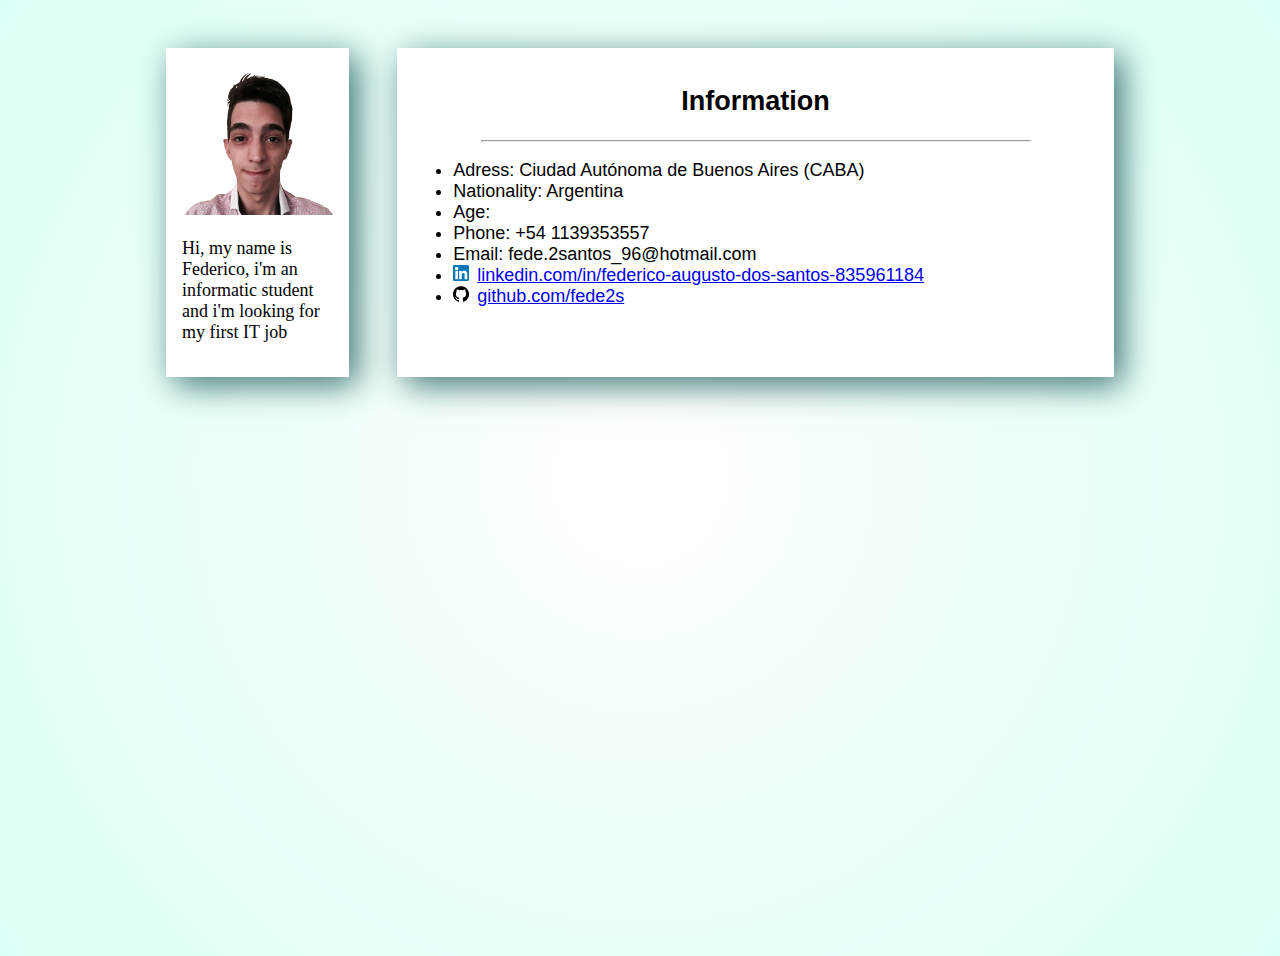
==== Federico dos Santos's RESUME 2021.html @ c951af2f "Add files via upload" ====
<!DOCTYPE html>
<html lang="en">
<head>
    <meta charset="UTF-8">
    <meta http-equiv="X-UA-Compatible" content="IE=edge">
    <meta name="viewport" content="width=device-width, initial-scale=1.0">
    <title>Federico dos Santos's RESUME</title>
    <link rel="stylesheet" href="My Styles.css">
</head>
<body>
    <header class="presentation">
        <div class="intro">
            <img src="img/Profile.PNG" class="profile">
            <p>Hi, my name is Federico, i'm an informatic student and i'm looking for my first IT job </p>
        </div>
        <div class="information">
            <h2>Information</h2>
            <hr>
            <ul>
                <li>Adress: Ciudad Autónoma de Buenos Aires (CABA)</li>
                <li>Nationality: Argentina</li>
                <li>Age: <span id="age"></span></li>
                <li>Phone: +54 1139353557</li>
                <li>Email: fede.2santos_96@hotmail.com</li>
                <li><a href="https:www.linkedin.com/in/federico-augusto-dos-santos-835961184" target="_blank"><img src="img/LinkedIn v5.png" class="icon">linkedin.com/in/federico-augusto-dos-santos-835961184</a></li>
                <li><a href="https:www.github.com/fede2s" target="_blank"><img src="img/github v5.png" class="icon">github.com/fede2s</a></li>
            </ul>
        </div>

    </header>

    <main>

    </main>

    <footer>

    </footer>
    
</body>
</html>
---- My Styles.css ----
body{
    font-family: -apple-system, BlinkMacSystemFont, 'Segoe UI', Roboto, Oxygen, Ubuntu, Cantarell, 'Open Sans', 'Helvetica Neue', sans-serif;
    background-image:radial-gradient(circle, white,rgb(218, 255, 247));
    background-repeat: no-repeat;
    height: 100vh;
    font-size: 11px;
}
hr{
    width:80%;
    background-color:lightsteelblue;
}
h2{
    text-align: center;
}
.profile{
    width:100%;
    margin: auto;
}
.icon{
    display:inline-block;
    width: 1rem;
    margin-right: 0.5rem;
}
.presentation{
    display: flex;
    flex-direction: row;
    justify-content: center;
    width: 95%;
    margin: 1rem auto;
}
body:nth-child(2) div{
    
    padding: 1rem;
    background-color:white;
    box-shadow: rgb(61, 116, 113) 0.5rem 0.5rem 2rem;
}
.intro{
    max-width: 25%;
    margin-right: 1rem;
    font-family:cursive;
}
.information{
    flex-wrap: 1;
    flex-grow: 1;
}

@media screen and (min-width:751px) and (orientation:landscape){
    
    body{
        font-size: 18px;
    }
    .presentation{
        max-width: 75%;
        margin: 3rem auto;
    }
    .intro{
        max-width: 4cm;
        margin-right: 3rem;
    }
}
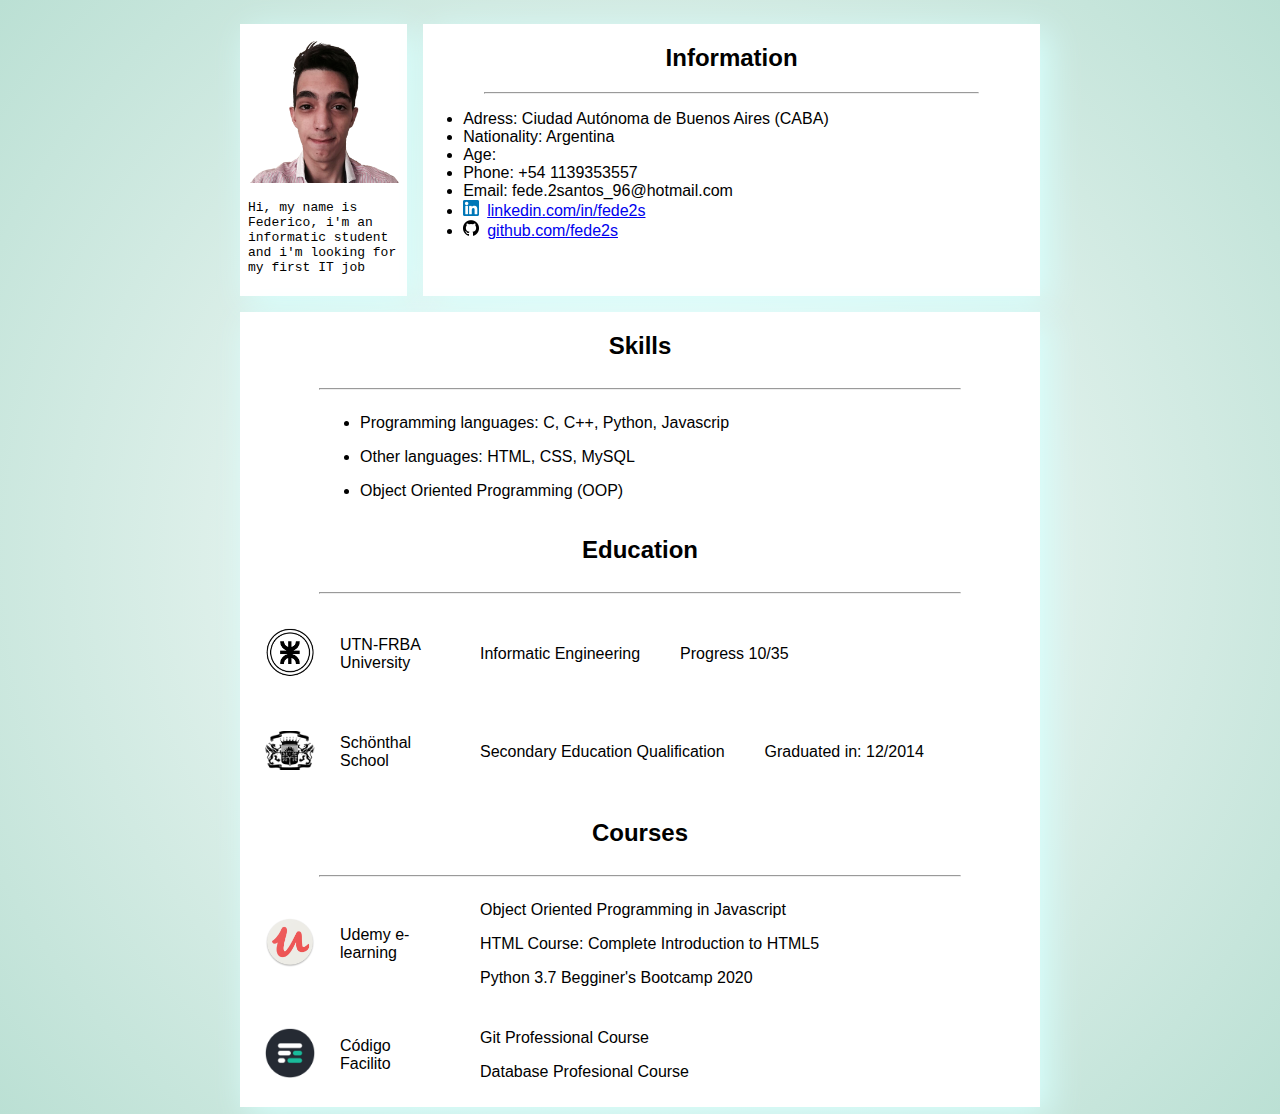
==== commit f8e91864: "Add files via upload" ====
--- a/Federico dos Santos's RESUME 2021.html
+++ b/Federico dos Santos's RESUME 2021.html
@@ -22,14 +22,67 @@
                 <li>Age: <span id="age"></span></li>
                 <li>Phone: +54 1139353557</li>
                 <li>Email: fede.2santos_96@hotmail.com</li>
-                <li><a href="https:www.linkedin.com/in/federico-augusto-dos-santos-835961184" target="_blank"><img src="img/LinkedIn v5.png" class="icon">linkedin.com/in/federico-augusto-dos-santos-835961184</a></li>
+                <li><a href="https:www.linkedin.com/in/fede2s" target="_blank"><img src="img/LinkedIn v5.png" class="icon">linkedin.com/in/fede2s</a></li>
                 <li><a href="https:www.github.com/fede2s" target="_blank"><img src="img/github v5.png" class="icon">github.com/fede2s</a></li>
             </ul>
         </div>
 
     </header>
 
-    <main>
+    <main class="about_me">
+        <h2>Skills</h2>
+        <hr>
+        <div class="skills">
+            
+            <ul>
+                <li><p>Programming languages: C, C++, Python, Javascrip</p></li>
+                <li><p>Other languages: HTML, CSS, MySQL</p></li>
+                <li><p>Object Oriented Programming (OOP)</p></li>
+            </ul>
+        </div>
+
+        <h2>Education</h2>
+            <hr>
+
+        <div class="education">
+            <div class="place"><a href="https://www.frba.utn.edu.ar/" target="_blank"><img src="img/utn v3.png" class="place_icon"></a></div>
+            <div class="place"><p>UTN-FRBA University</p></div>
+            
+            <div class="info"><p>Informatic Engineering</p></div>
+            <div class="info"><p>Progress 10/35</p></div>
+
+        </div>
+
+        <div class="education">
+            <div class="place"><a href="" target="_blank"><img src="img/sch v3.png" class="place_icon"></a></div>
+            <div class="place"><p>Schönthal School</p></div>
+
+            <div class="info"><p>Secondary Education Qualification</p></div>
+            <div class="info"><p>Graduated in: 12/2014</p></div>
+        </div>
+
+        <h2>Courses</h2>
+        <hr>
+        <div class="education">
+            <div class="place"><a href="" target="_blank"><img src="img/udemy v3.png" class="place_icon"></a></div>
+            <div class="place"><p>Udemy e-learning</p></div>
+
+            <div class="info">
+                <p>Object Oriented Programming in Javascript</p>
+                <p>HTML Course: Complete Introduction to HTML5</p>
+                <p>Python 3.7 Begginer's Bootcamp 2020</p>
+            </div>
+        </div>
+
+        <div class="education">
+            <div class="place"><a href="" target="_blank"><img src="img/codigo facilito v3.png" class="place_icon"></a></div>
+            <div class="place"><p>Código Facilito</p></div>
+
+            <div class="info">
+                <p>Git Professional Course</p>
+                <p>Database Profesional Course</p>
+            </div>
+        </div>
 
     </main>
 
--- a/My Styles.css
+++ b/My Styles.css
@@ -1,9 +1,16 @@
 body{
     font-family: -apple-system, BlinkMacSystemFont, 'Segoe UI', Roboto, Oxygen, Ubuntu, Cantarell, 'Open Sans', 'Helvetica Neue', sans-serif;
-    background-image:radial-gradient(circle, white,rgb(218, 255, 247));
+    background-image:radial-gradient(circle, white,rgb(187, 224, 212));
     background-repeat: no-repeat;
-    height: 100vh;
-    font-size: 11px;
+    display: flex;
+    flex-direction: column;
+    font-size: 10px;
+    height: 200%;
+}
+
+body header div, .about_me, body footer{
+    background-color:white;
+    box-shadow: rgb(215, 255, 253) 0.5rem 0.5rem 2rem;
 }
 hr{
     width:80%;
@@ -12,49 +19,116 @@
 h2{
     text-align: center;
 }
+
+
+
+.presentation{
+    display: flex;
+    flex-direction: row;
+    justify-content: center;
+    margin-top: 1rem;
+    margin-bottom: 1rem;
+    margin-left: auto;
+    margin-right: auto;
+    width: 90vw;
+}
+
 .profile{
     width:100%;
     margin: auto;
+
 }
+.intro{
+    width: 25%;
+    max-width: 4cm;
+    margin: 0;
+    margin-right: 1rem;
+    padding: 0.5rem;
+    font-family:monospace;
+}
+
 .icon{
     display:inline-block;
     width: 1rem;
     margin-right: 0.5rem;
 }
-.presentation{
-    display: flex;
-    flex-direction: row;
-    justify-content: center;
-    width: 95%;
-    margin: 1rem auto;
+.place_icon{
+    display:inline-block;
+    width: 2rem;
+    margin-right: 0.5rem;
 }
-body:nth-child(2) div{
-    
-    padding: 1rem;
-    background-color:white;
-    box-shadow: rgb(61, 116, 113) 0.5rem 0.5rem 2rem;
-}
-.intro{
-    max-width: 25%;
-    margin-right: 1rem;
-    font-family:cursive;
-}
+
 .information{
+    margin: 0;
     flex-wrap: 1;
     flex-grow: 1;
 }
 
+
+.about_me{
+    display: flex;
+    flex-direction: column;
+    width: 90vw;
+    margin-left: auto;
+    margin-right: auto;
+}
+
+.skills{
+    width: 80%;
+    margin: 0 auto;
+}
+
+
+.education{
+    width: 100%;
+    display:flex;
+    flex-direction: row;
+    align-items: center;
+}
+
+.place{
+    width: 12.5%;
+    flex-shrink: 1;
+    flex-grow: 0;
+}
+.place_icon{
+    width:50%;
+    padding:25%;
+}
+.info{
+    margin-left:5%;
+}
+
+
+@media screen and (min-width:550px) and (max-width:750px){
+    body{
+        font-size: 12px;
+    }
+}
+
+@media screen and (min-width:750px){
+    body{
+        font-size: initial;
+    }
+    .presentation, .about_me{
+        max-width: 50rem;
+    }
+
+}
+/*
+
 @media screen and (min-width:751px) and (orientation:landscape){
     
-    body{
-        font-size: 18px;
+    .presentation{
+        max-width: 50rem;
     }
-    .presentation{
-        max-width: 75%;
-        margin: 3rem auto;
+    .about_me{
+        max-width: 50rem;
     }
+
     .intro{
         max-width: 4cm;
         margin-right: 3rem;
     }
-}+}
+*/